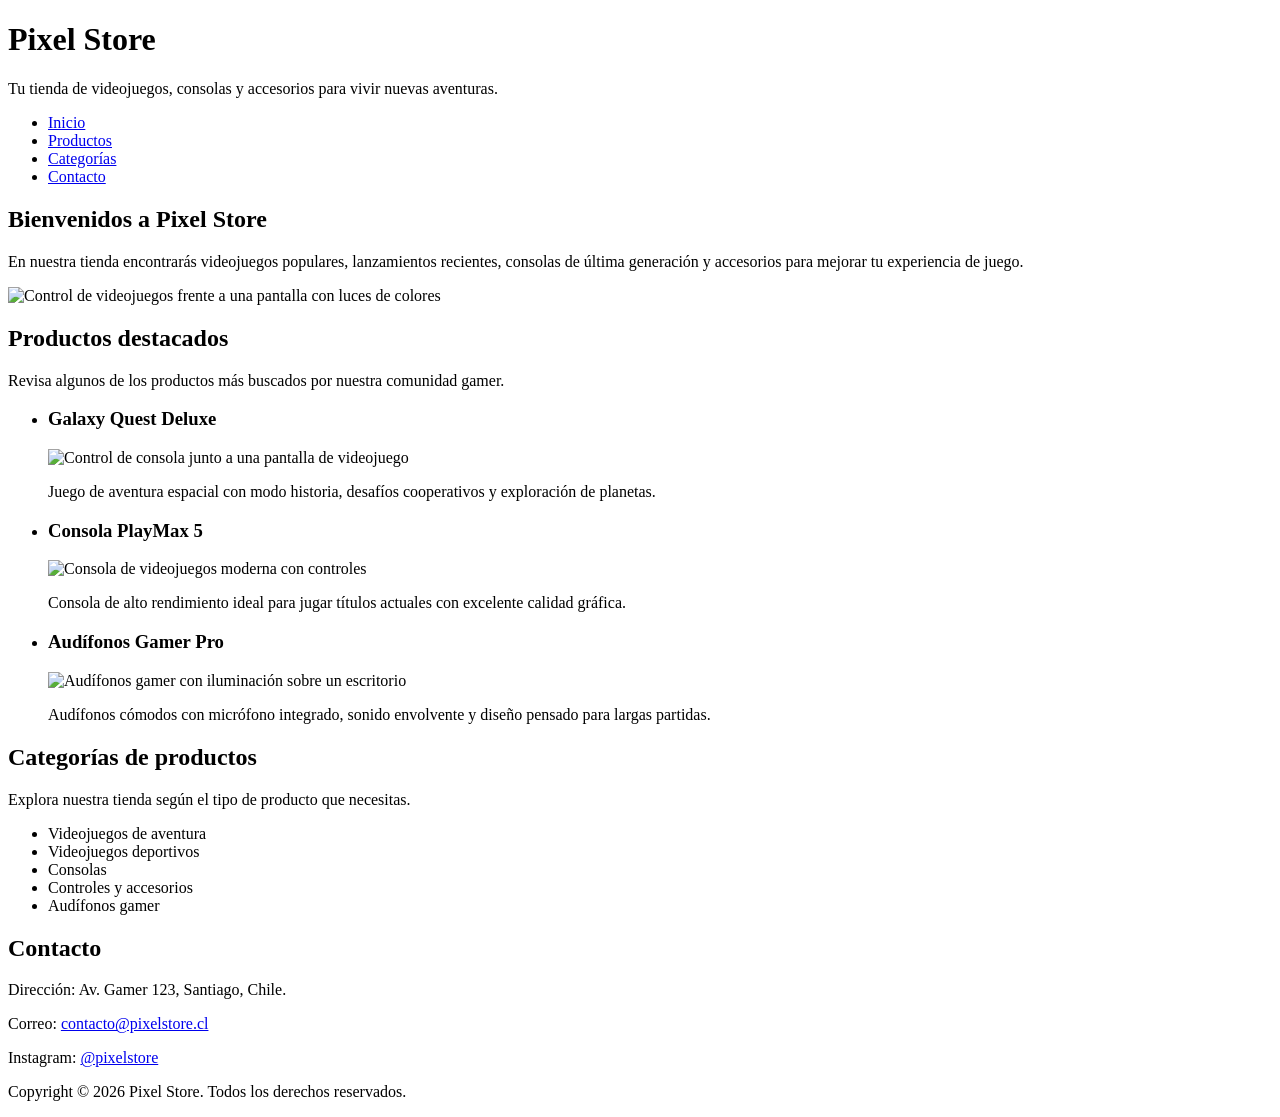
==== tienda-videojuegos.html @ a807475a "first commit" ====
<!DOCTYPE html>
<html lang="es">
<head>
	<meta charset="UTF-8">
	<meta name="viewport" content="width=device-width, initial-scale=1.0">
	<title>Pixel Store - Tienda de Videojuegos</title>
</head>
<body>
	<header id="inicio">
		<h1>Pixel Store</h1>
		<p>Tu tienda de videojuegos, consolas y accesorios para vivir nuevas aventuras.</p>

		<nav aria-label="Menú principal">
			<ul>
				<li><a href="#inicio">Inicio</a></li>
				<li><a href="#productos">Productos</a></li>
				<li><a href="#categorias">Categorías</a></li>
				<li><a href="#contacto">Contacto</a></li>
			</ul>
		</nav>
	</header>

	<main>
		<!-- aria-labelledby conecta esta sección con su título para mejorar la lectura con tecnologías de asistencia. -->
		<section aria-labelledby="bienvenida-titulo">
			<h2 id="bienvenida-titulo">Bienvenidos a Pixel Store</h2>
			<p>
				En nuestra tienda encontrarás videojuegos populares, lanzamientos recientes,
				consolas de última generación y accesorios para mejorar tu experiencia de juego.
			</p>
			<img
				src="https://images.unsplash.com/photo-1550745165-9bc0b252726f?auto=format&fit=crop&w=900&q=80"
				alt="Control de videojuegos frente a una pantalla con luces de colores"
				width="900"
				height="600"
			>
		</section>

		<section id="productos" aria-labelledby="productos-titulo">
			<h2 id="productos-titulo">Productos destacados</h2>
			<p>Revisa algunos de los productos más buscados por nuestra comunidad gamer.</p>

			<ul>
				<li>
					<article>
						<h3>Galaxy Quest Deluxe</h3>
						<img
							src="https://images.unsplash.com/photo-1612287230202-1ff1d85d1bdf?auto=format&fit=crop&w=500&q=80"
							alt="Control de consola junto a una pantalla de videojuego"
							width="500"
							height="333"
						>
						<p>
							Juego de aventura espacial con modo historia, desafíos cooperativos
							y exploración de planetas.
						</p>
					</article>
				</li>
				<li>
					<article>
						<h3>Consola PlayMax 5</h3>
						<img
							src="https://images.unsplash.com/photo-1606144042614-b2417e99c4e3?auto=format&fit=crop&w=500&q=80"
							alt="Consola de videojuegos moderna con controles"
							width="500"
							height="333"
						>
						<p>
							Consola de alto rendimiento ideal para jugar títulos actuales con
							excelente calidad gráfica.
						</p>
					</article>
				</li>
				<li>
					<article>
						<h3>Audífonos Gamer Pro</h3>
						<img
							src="https://images.unsplash.com/photo-1599669454699-248893623440?auto=format&fit=crop&w=500&q=80"
							alt="Audífonos gamer con iluminación sobre un escritorio"
							width="500"
							height="333"
						>
						<p>
							Audífonos cómodos con micrófono integrado, sonido envolvente y diseño
							pensado para largas partidas.
						</p>
					</article>
				</li>
			</ul>
		</section>

		<section id="categorias" aria-labelledby="categorias-titulo">
			<h2 id="categorias-titulo">Categorías de productos</h2>
			<p>Explora nuestra tienda según el tipo de producto que necesitas.</p>

			<ul>
				<li>Videojuegos de aventura</li>
				<li>Videojuegos deportivos</li>
				<li>Consolas</li>
				<li>Controles y accesorios</li>
				<li>Audífonos gamer</li>
			</ul>
		</section>
	</main>

	<footer id="contacto">
		<h2>Contacto</h2>
		<p>Dirección: Av. Gamer 123, Santiago, Chile.</p>
		<p>Correo: <a href="mailto:contacto@pixelstore.cl">contacto@pixelstore.cl</a></p>
		<!-- rel="noopener noreferrer" protege la página al abrir enlaces externos en una pestaña nueva. -->
		<p>Instagram: <a href="https://www.instagram.com/" target="_blank" rel="noopener noreferrer">@pixelstore</a></p>
		<p>Copyright &copy; 2026 Pixel Store. Todos los derechos reservados.</p>
	</footer>
</body>
</html>
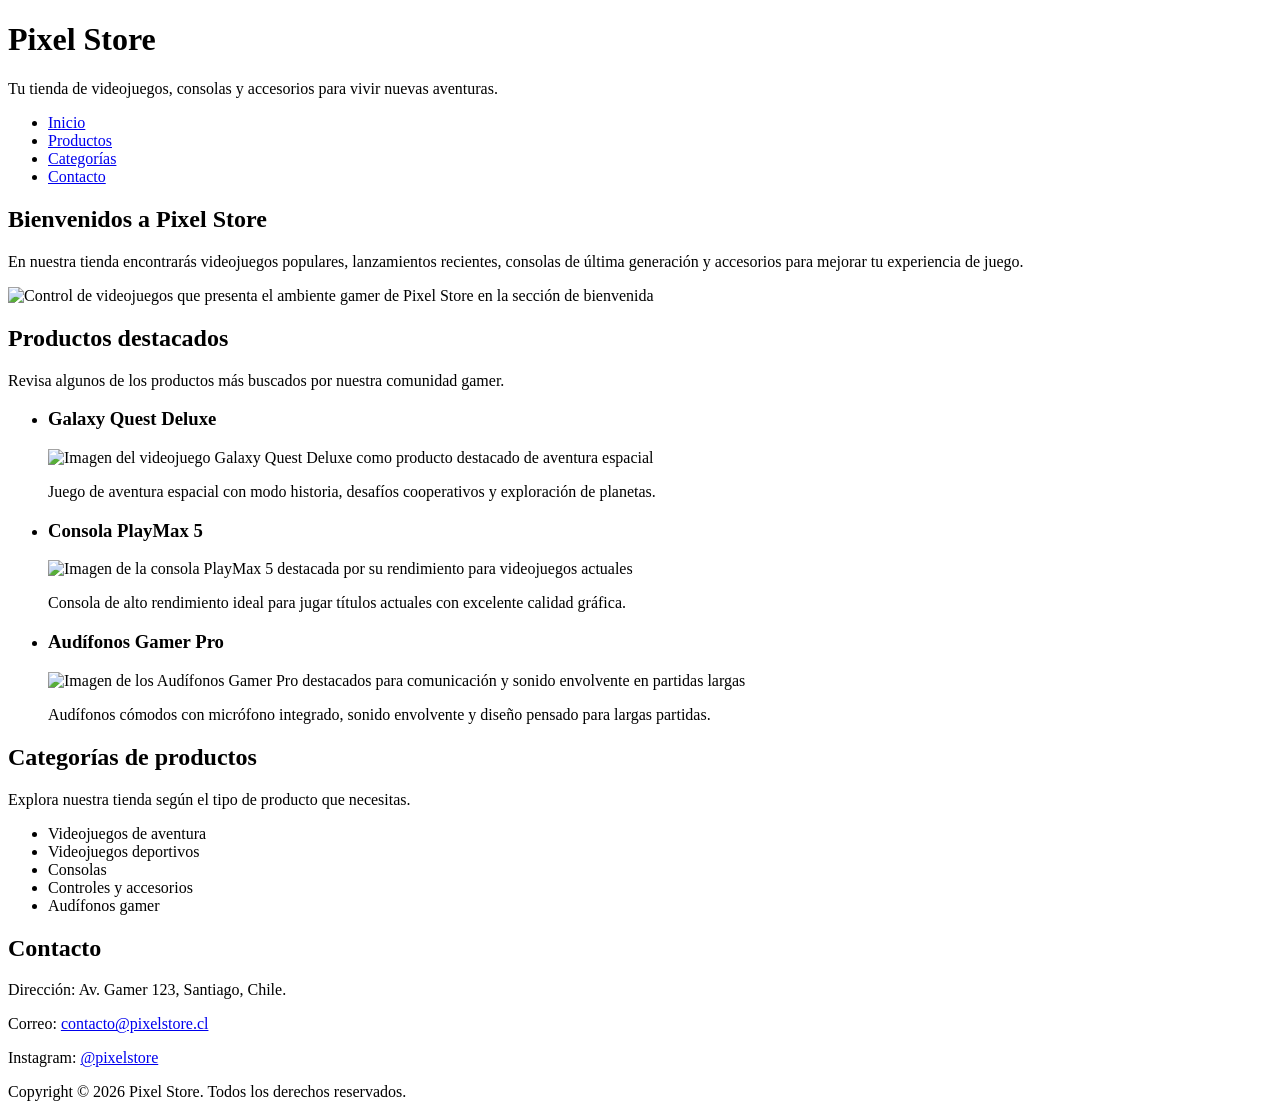
==== commit 39642638: "Mejora textos alternativos de imagenes" ====
--- a/tienda-videojuegos.html
+++ b/tienda-videojuegos.html
@@ -30,7 +30,7 @@
 			</p>
 			<img
 				src="https://images.unsplash.com/photo-1550745165-9bc0b252726f?auto=format&fit=crop&w=900&q=80"
-				alt="Control de videojuegos frente a una pantalla con luces de colores"
+				alt="Control de videojuegos que presenta el ambiente gamer de Pixel Store en la sección de bienvenida"
 				width="900"
 				height="600"
 			>
@@ -46,7 +46,7 @@
 						<h3>Galaxy Quest Deluxe</h3>
 						<img
 							src="https://images.unsplash.com/photo-1612287230202-1ff1d85d1bdf?auto=format&fit=crop&w=500&q=80"
-							alt="Control de consola junto a una pantalla de videojuego"
+							alt="Imagen del videojuego Galaxy Quest Deluxe como producto destacado de aventura espacial"
 							width="500"
 							height="333"
 						>
@@ -61,7 +61,7 @@
 						<h3>Consola PlayMax 5</h3>
 						<img
 							src="https://images.unsplash.com/photo-1606144042614-b2417e99c4e3?auto=format&fit=crop&w=500&q=80"
-							alt="Consola de videojuegos moderna con controles"
+							alt="Imagen de la consola PlayMax 5 destacada por su rendimiento para videojuegos actuales"
 							width="500"
 							height="333"
 						>
@@ -76,7 +76,7 @@
 						<h3>Audífonos Gamer Pro</h3>
 						<img
 							src="https://images.unsplash.com/photo-1599669454699-248893623440?auto=format&fit=crop&w=500&q=80"
-							alt="Audífonos gamer con iluminación sobre un escritorio"
+							alt="Imagen de los Audífonos Gamer Pro destacados para comunicación y sonido envolvente en partidas largas"
 							width="500"
 							height="333"
 						>
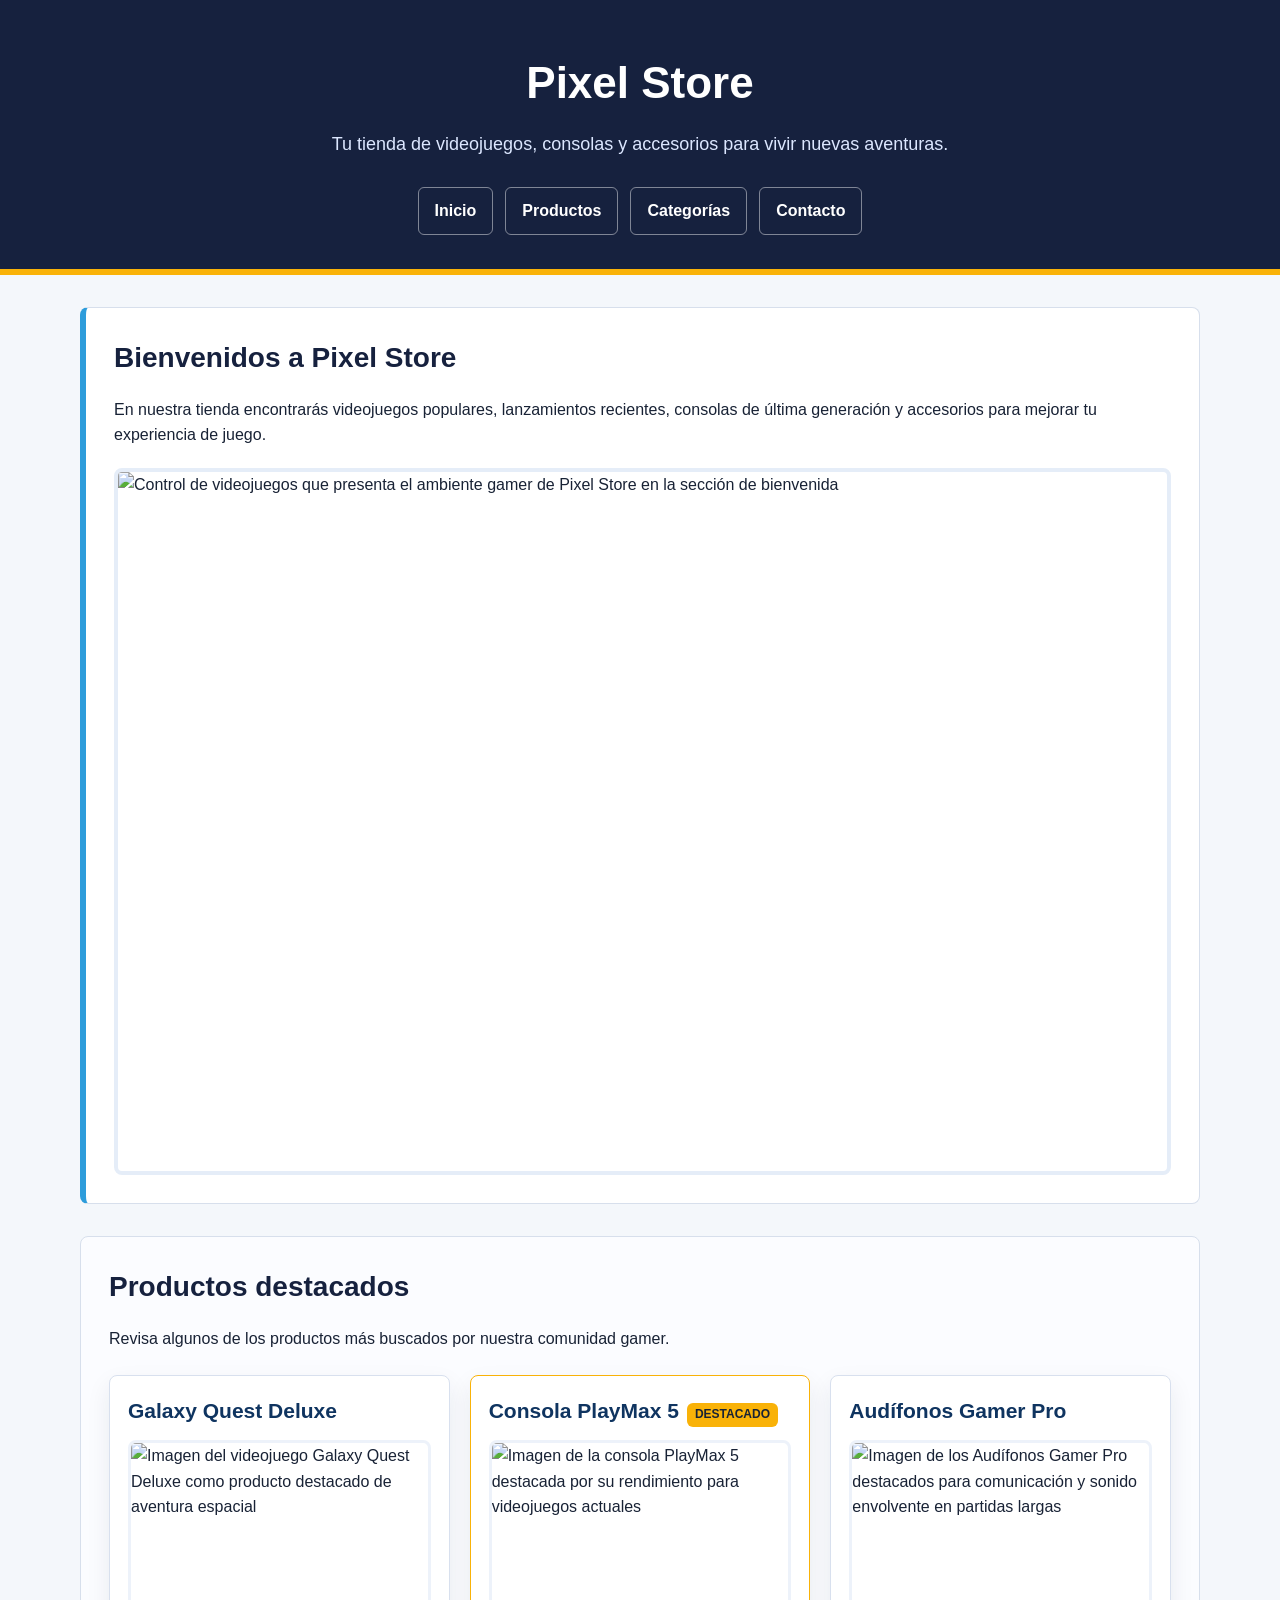
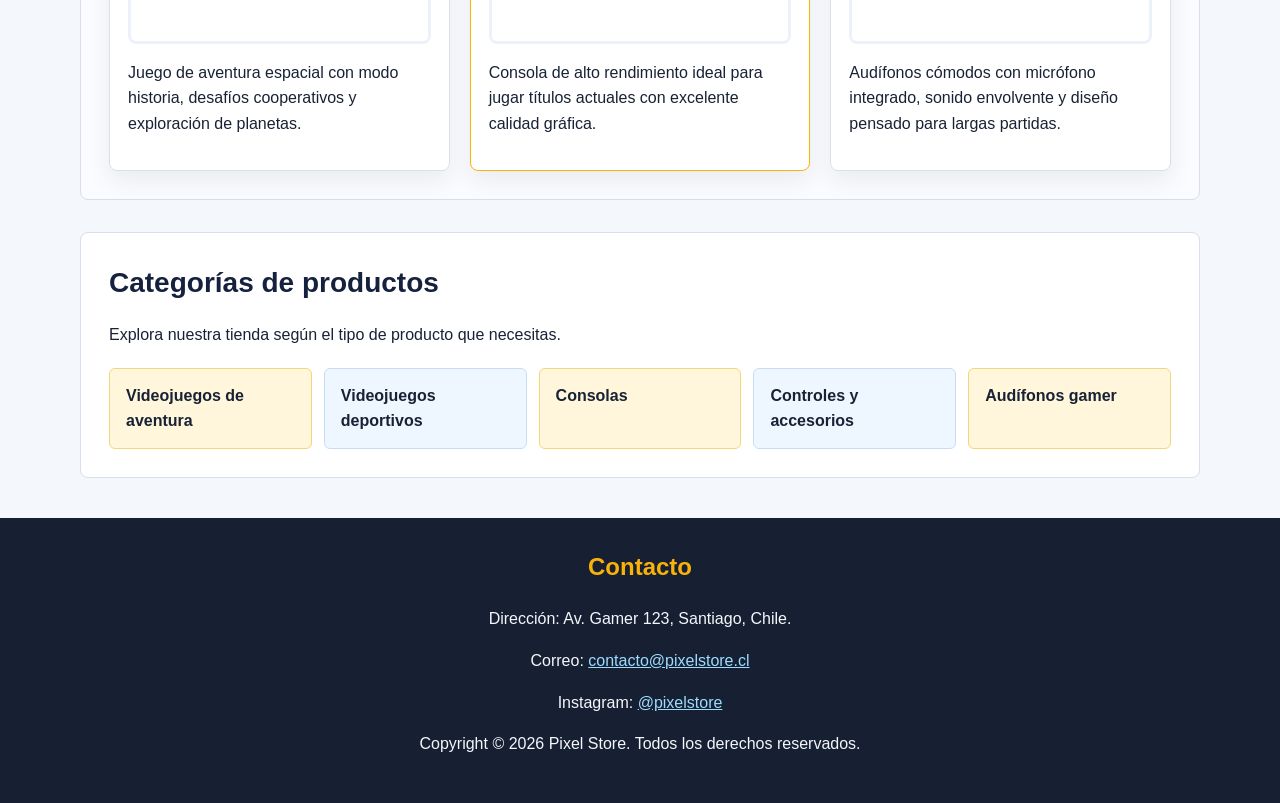
==== commit a52f0108: "Organiza estilos y capturas responsive" ====
--- a/tienda-videojuegos.html
+++ b/tienda-videojuegos.html
@@ -4,13 +4,14 @@
 	<meta charset="UTF-8">
 	<meta name="viewport" content="width=device-width, initial-scale=1.0">
 	<title>Pixel Store - Tienda de Videojuegos</title>
+	<link rel="stylesheet" href="css/styles.css">
 </head>
 <body>
-	<header id="inicio">
+	<header id="inicio" class="hero">
 		<h1>Pixel Store</h1>
-		<p>Tu tienda de videojuegos, consolas y accesorios para vivir nuevas aventuras.</p>
+		<p class="hero__texto">Tu tienda de videojuegos, consolas y accesorios para vivir nuevas aventuras.</p>
 
-		<nav aria-label="Menú principal">
+		<nav class="menu-principal" aria-label="Menú principal">
 			<ul>
 				<li><a href="#inicio">Inicio</a></li>
 				<li><a href="#productos">Productos</a></li>
@@ -22,7 +23,7 @@
 
 	<main>
 		<!-- aria-labelledby conecta esta sección con su título para mejorar la lectura con tecnologías de asistencia. -->
-		<section aria-labelledby="bienvenida-titulo">
+		<section class="seccion seccion-bienvenida" aria-labelledby="bienvenida-titulo">
 			<h2 id="bienvenida-titulo">Bienvenidos a Pixel Store</h2>
 			<p>
 				En nuestra tienda encontrarás videojuegos populares, lanzamientos recientes,
@@ -36,13 +37,13 @@
 			>
 		</section>
 
-		<section id="productos" aria-labelledby="productos-titulo">
+		<section id="productos" class="seccion" aria-labelledby="productos-titulo">
 			<h2 id="productos-titulo">Productos destacados</h2>
 			<p>Revisa algunos de los productos más buscados por nuestra comunidad gamer.</p>
 
-			<ul>
+			<ul class="productos">
 				<li>
-					<article>
+					<article class="producto">
 						<h3>Galaxy Quest Deluxe</h3>
 						<img
 							src="https://images.unsplash.com/photo-1612287230202-1ff1d85d1bdf?auto=format&fit=crop&w=500&q=80"
@@ -57,7 +58,7 @@
 					</article>
 				</li>
 				<li>
-					<article>
+					<article class="producto">
 						<h3>Consola PlayMax 5</h3>
 						<img
 							src="https://images.unsplash.com/photo-1606144042614-b2417e99c4e3?auto=format&fit=crop&w=500&q=80"
@@ -72,7 +73,7 @@
 					</article>
 				</li>
 				<li>
-					<article>
+					<article class="producto">
 						<h3>Audífonos Gamer Pro</h3>
 						<img
 							src="https://images.unsplash.com/photo-1599669454699-248893623440?auto=format&fit=crop&w=500&q=80"
@@ -89,11 +90,11 @@
 			</ul>
 		</section>
 
-		<section id="categorias" aria-labelledby="categorias-titulo">
+		<section id="categorias" class="seccion seccion-categorias" aria-labelledby="categorias-titulo">
 			<h2 id="categorias-titulo">Categorías de productos</h2>
 			<p>Explora nuestra tienda según el tipo de producto que necesitas.</p>
 
-			<ul>
+			<ul class="categorias">
 				<li>Videojuegos de aventura</li>
 				<li>Videojuegos deportivos</li>
 				<li>Consolas</li>
@@ -103,7 +104,7 @@
 		</section>
 	</main>
 
-	<footer id="contacto">
+	<footer id="contacto" class="pie-pagina">
 		<h2>Contacto</h2>
 		<p>Dirección: Av. Gamer 123, Santiago, Chile.</p>
 		<p>Correo: <a href="mailto:contacto@pixelstore.cl">contacto@pixelstore.cl</a></p>
--- a/css/styles.css
+++ b/css/styles.css
@@ -0,0 +1,203 @@
+* {
+	box-sizing: border-box;
+}
+
+html {
+	scroll-behavior: smooth;
+}
+
+body {
+	margin: 0;
+	background-color: #f4f7fb;
+	color: #182235;
+	font-family: Arial, Helvetica, sans-serif;
+	font-size: 16px;
+	line-height: 1.6;
+}
+
+img {
+	display: block;
+	width: 100%;
+	height: auto;
+	border-radius: 8px;
+}
+
+a {
+	color: inherit;
+}
+
+.hero {
+	padding: 48px 24px 34px;
+	background-color: #16213e;
+	color: #ffffff;
+	text-align: center;
+	border-bottom: 6px solid #f9b208;
+}
+
+.hero h1 {
+	margin: 0;
+	font-size: 44px;
+	letter-spacing: 0;
+}
+
+.hero__texto {
+	max-width: 720px;
+	margin: 12px auto 28px;
+	color: #dce7ff;
+	font-size: 18px;
+}
+
+.menu-principal ul {
+	display: flex;
+	flex-wrap: wrap;
+	justify-content: center;
+	gap: 12px;
+	margin: 0;
+	padding: 0;
+	list-style: none;
+}
+
+.menu-principal a {
+	display: inline-block;
+	padding: 10px 16px;
+	border: 1px solid rgba(255, 255, 255, 0.45);
+	border-radius: 6px;
+	text-decoration: none;
+	font-weight: 700;
+}
+
+.menu-principal a:hover,
+.menu-principal a:focus {
+	background-color: #f9b208;
+	color: #182235;
+}
+
+main {
+	width: min(1120px, calc(100% - 32px));
+	margin: 0 auto;
+}
+
+.seccion {
+	margin: 32px 0;
+	padding: 28px;
+	background-color: #ffffff;
+	border: 1px solid #d7dfec;
+	border-radius: 8px;
+}
+
+.seccion h2 {
+	margin: 0 0 12px;
+	color: #16213e;
+	font-size: 28px;
+}
+
+.seccion-bienvenida {
+	border-left: 6px solid #2d9cdb;
+}
+
+.seccion-bienvenida img {
+	margin-top: 20px;
+	border: 4px solid #e5edf8;
+}
+
+#productos {
+	background-color: #fbfcff;
+}
+
+.productos {
+	display: grid;
+	grid-template-columns: repeat(3, 1fr);
+	gap: 20px;
+	margin: 24px 0 0;
+	padding: 0;
+	list-style: none;
+}
+
+.producto {
+	height: 100%;
+	padding: 18px;
+	background-color: #ffffff;
+	border: 1px solid #d8e0ee;
+	border-radius: 8px;
+	box-shadow: 0 10px 24px rgba(22, 33, 62, 0.08);
+}
+
+.producto h3 {
+	margin: 0 0 12px;
+	color: #0f3460;
+	font-size: 21px;
+}
+
+.producto img {
+	margin-bottom: 14px;
+	border: 3px solid #edf2fa;
+}
+
+.productos li:nth-child(2) .producto {
+	border-color: #f9b208;
+}
+
+.productos li:nth-child(2) h3::after {
+	content: " destacado";
+	display: inline-block;
+	margin-left: 8px;
+	padding: 2px 8px;
+	background-color: #f9b208;
+	color: #182235;
+	border-radius: 6px;
+	font-size: 12px;
+	text-transform: uppercase;
+}
+
+.categorias {
+	display: grid;
+	grid-template-columns: repeat(auto-fit, minmax(180px, 1fr));
+	gap: 12px;
+	margin: 20px 0 0;
+	padding: 0;
+	list-style: none;
+}
+
+.categorias li {
+	padding: 14px 16px;
+	background-color: #eef6ff;
+	border: 1px solid #c8ddf4;
+	border-radius: 6px;
+	font-weight: 700;
+}
+
+.categorias li:nth-child(odd) {
+	background-color: #fff6dc;
+	border-color: #f4d67a;
+}
+
+.pie-pagina {
+	margin-top: 40px;
+	padding: 30px 24px;
+	background-color: #172033;
+	color: #f4f7fb;
+	text-align: center;
+}
+
+.pie-pagina h2 {
+	margin-top: 0;
+	color: #f9b208;
+}
+
+.pie-pagina a {
+	color: #9bdcff;
+}
+
+@media (max-width: 800px) {
+	.hero h1 {
+		font-size: 34px;
+	}
+
+	.productos {
+		grid-template-columns: 1fr;
+	}
+
+	.seccion {
+		padding: 22px;
+	}
+}
